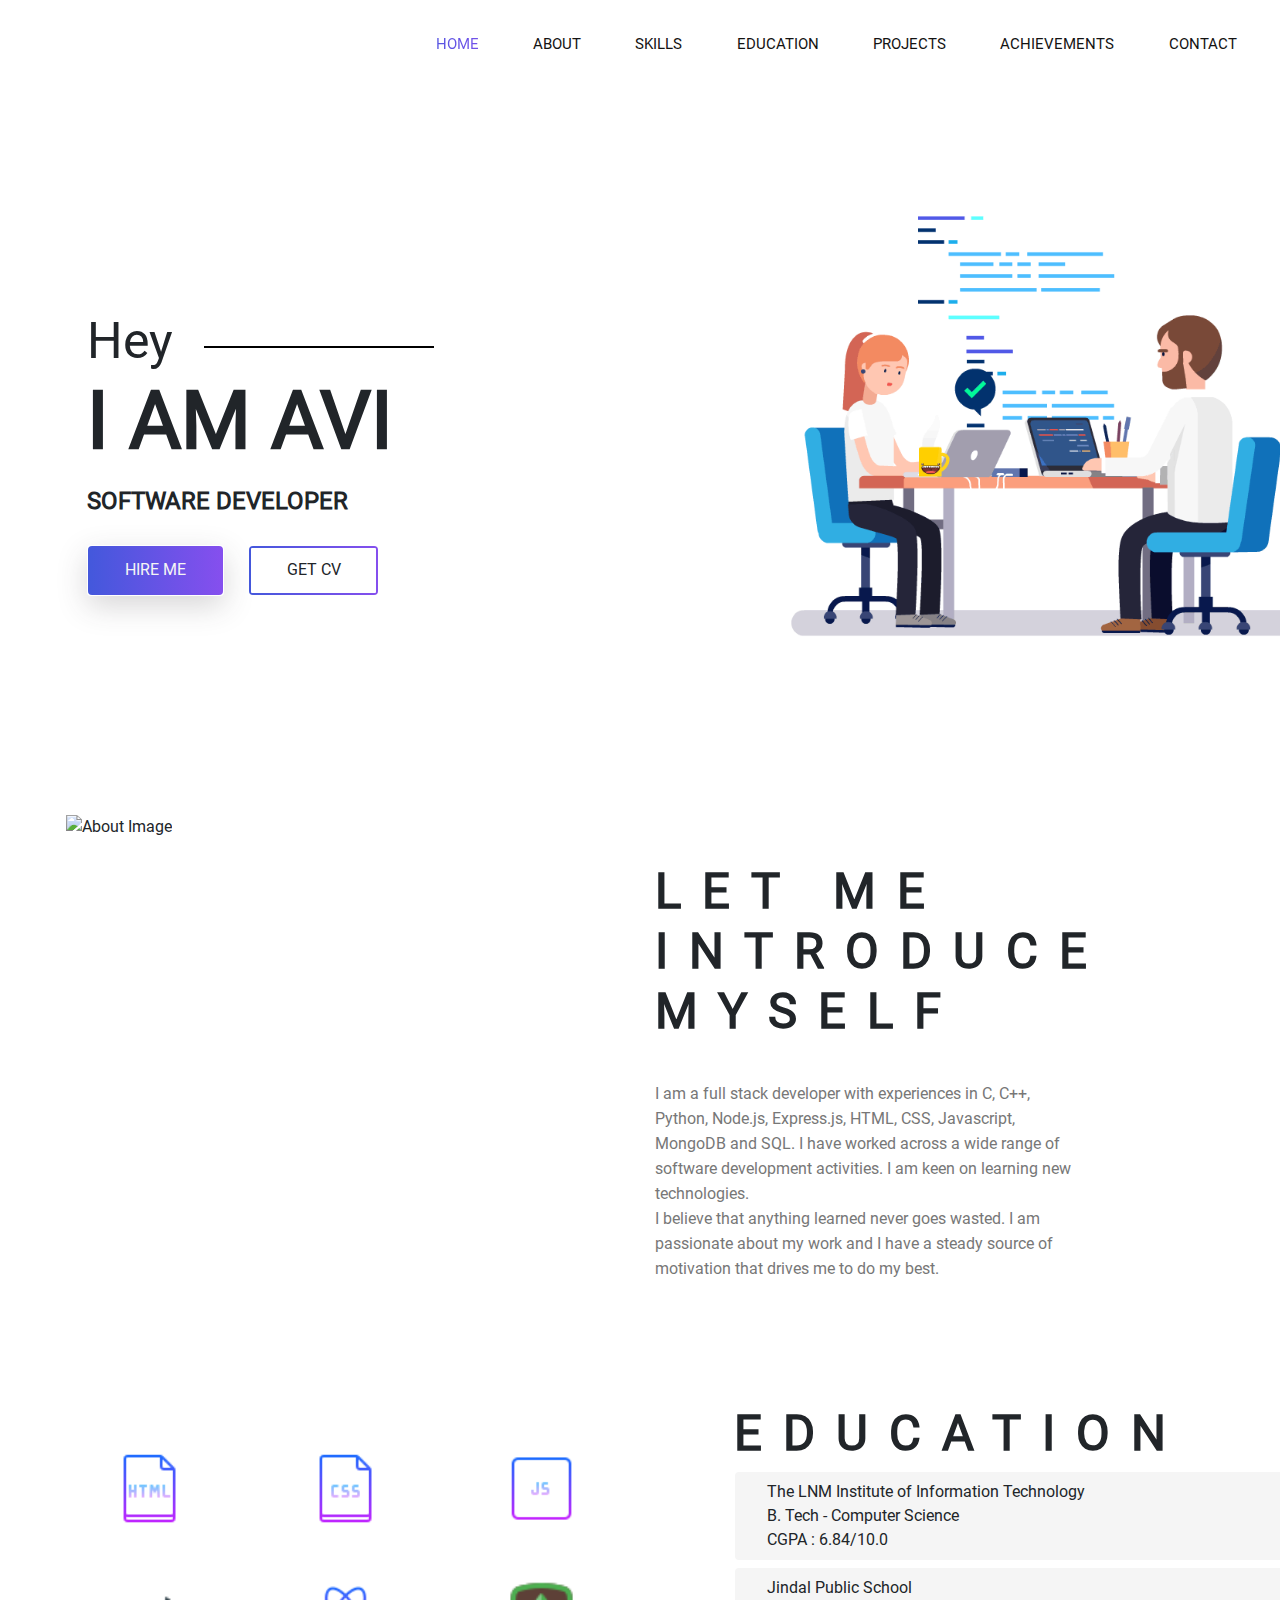
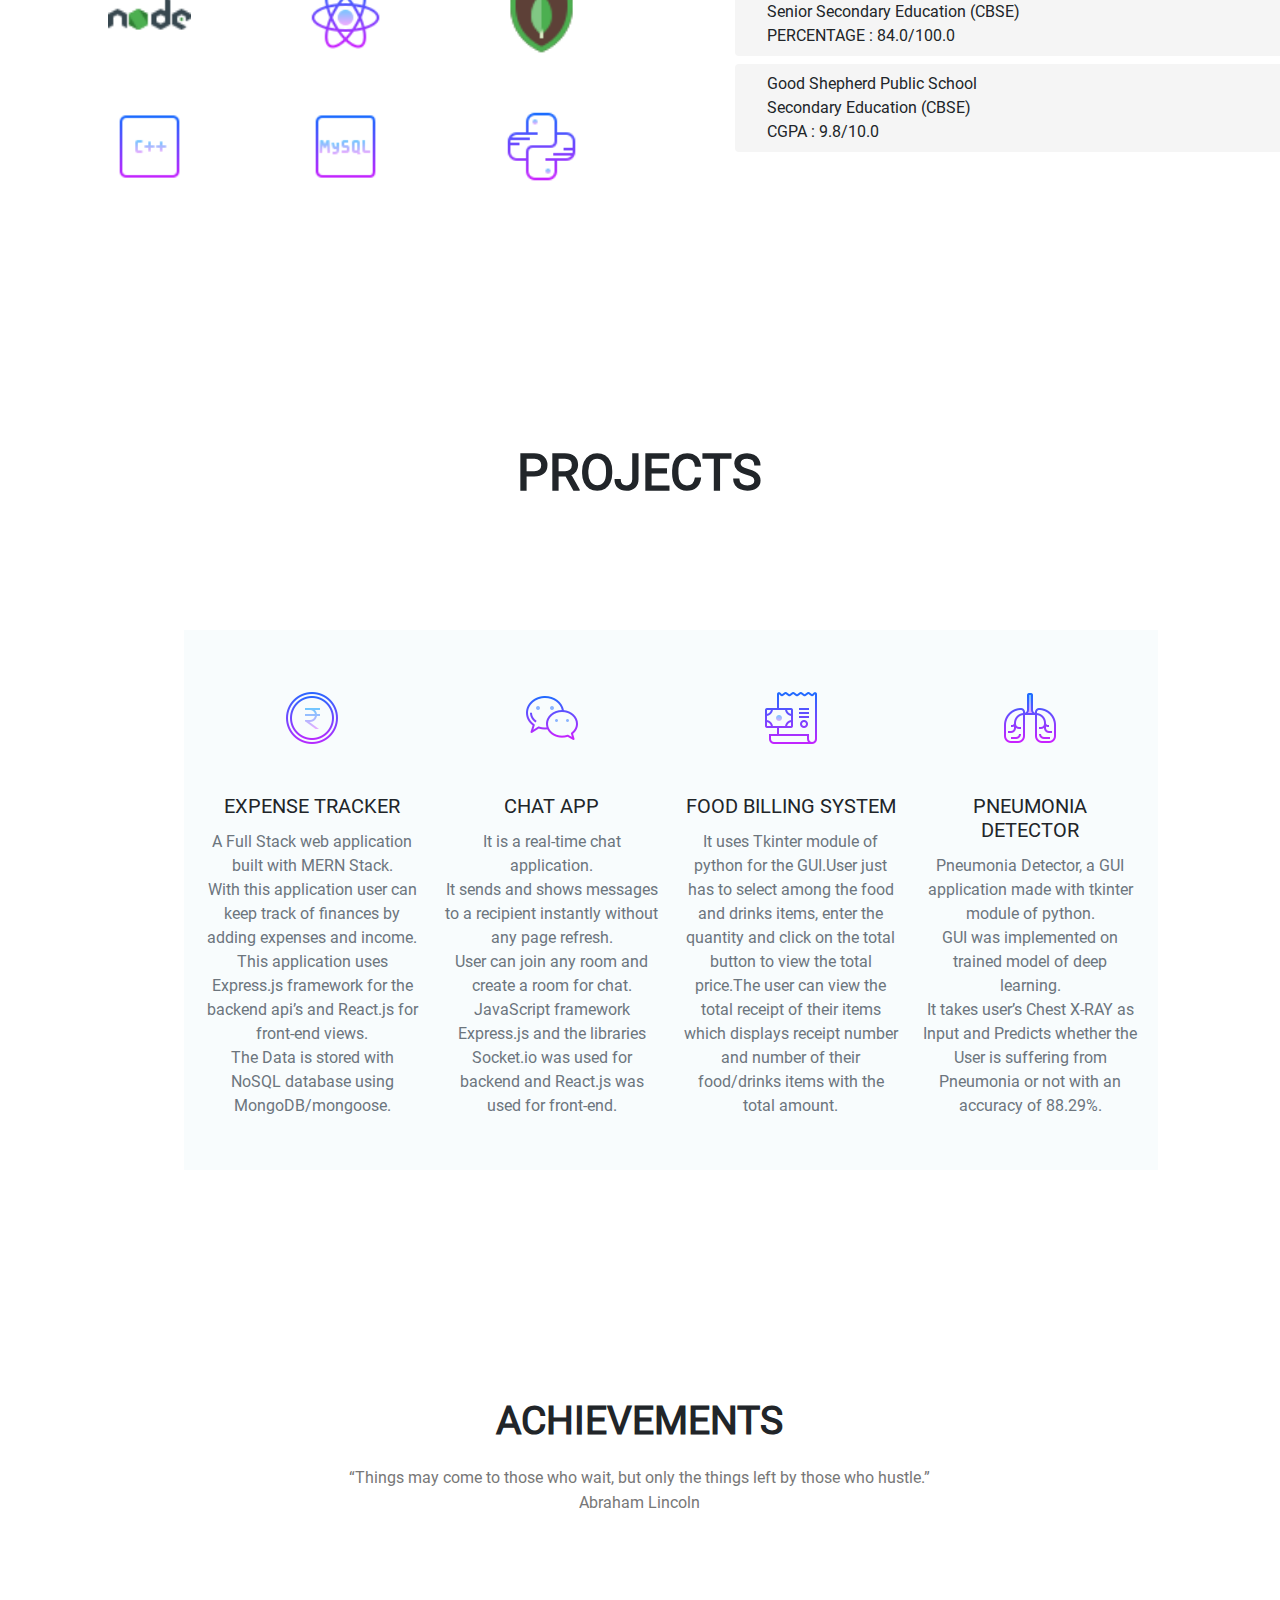
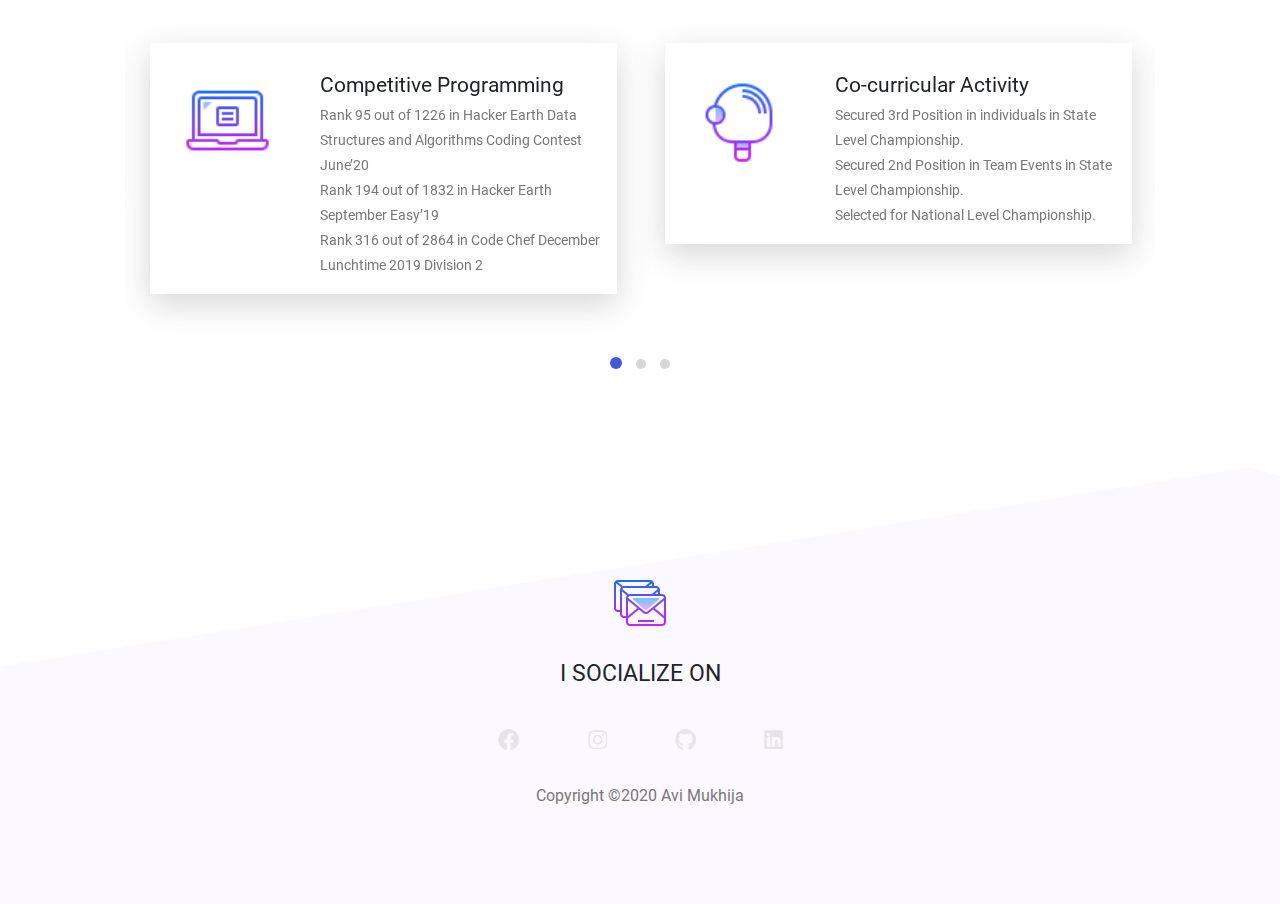
==== index.html @ 4a573e51 "first commit" ====
<!DOCTYPE html>
<html lang="en">
<head>
    <meta charset="UTF-8">
    <meta name="viewport" content="width=device-width, initial-scale=1.0">
    <title>Avi Mukhija</title>
    
    <!--BOOTSTRAP CSS FILE-->
    <link rel="stylesheet" href="./css/bootstrap.min.css">

    <!--FONT AWESOME ICONS-->
    <link rel="stylesheet" href="./css/all.min.css">

   <!--  Owl-carousel css file  -->
   <link rel="stylesheet" href="./vendor/owl-carousel/css/owl.carousel.min.css">
   <link rel="stylesheet" href="./vendor/owl-carousel/css/owl.theme.default.min.css">


   <!--  custom css file  -->
   <link rel="stylesheet" href="./css/style.css">

   <!--  Responsive css file  -->
   <link rel="stylesheet" href="./css/responsive.css">

</head>
<body>
    <!--===============================Start Header Area=====================-->

        <header class="header_area">
            <div class="main-menu">
                <nav class="navbar navbar-expand-lg navbar-light">
                    <a class="navbar-brand" href="#"></a>
                    <button class="navbar-toggler" type="button" data-toggle="collapse" data-target="#navbarNav" aria-controls="navbarNav" aria-expanded="false" aria-label="Toggle navigation">
                      <span class="navbar-toggler-icon"></span>
                    </button>
                    <div class="collapse navbar-collapse" id="navbarNav">
                    <div class="mr-auto"></div>
                      <ul class="navbar-nav">
                        <li class="nav-item active">
                          <a class="nav-link" href="#">Home <span class="sr-only">(current)</span></a>
                        </li>
                        <li class="nav-item">
                          <a class="nav-link" href="#id2">About</a>
                        </li>
                        <li class="nav-item">
                          <a class="nav-link" href="#id3">Skills</a>
                        </li>
                        <li class="nav-item">
                            <a class="nav-link" href="#id4">Education</a>
                        </li>
                        <li class="nav-item">
                            <a class="nav-link" href="#id5">Projects</a>
                        </li>
                        <li class="nav-item">
                            <a class="nav-link" href="#id6">Achievements</a>
                        </li>
                        <li class="nav-item">
                            <a class="nav-link" href="#id7">Contact</a>
                        </li>
                      </ul>
                    </div>
                  </nav>
            </div>
        </header>



    <!--===============================End Header Area=======================-->

    <!--===============================Start Main Area=======================-->
      <main class="site-main">

         <!--===============================Start Banner Area=======================-->
          <section class="site-banner" id="id1">
            <div class="container">
              <div class="row">
                <div class="col-lg-6 col-md-12 site-title">
                  <h3 class="title-text">Hey</h3>
                  <h1 class="title-text text-uppercase">I am Avi</h1>
                  <h4 class="title-text text-uppercase">Software Developer</h4>
                  <div class="site-buttons">
                    <div class="d-flex flex-row flex-wrap">
                      <button type="button" class="btn button primary-button mr-4 text-uppercase">Hire Me</button>
                     <a href="./Resume.pdf" target="_blank"><button type="button" class="btn button secondary-button text-uppercase">Get CV</button></a>         
                    </div>
                  </div>
                </div>
                <div class="col-lg-6 col-md-12 banner-image">
                  <img src="./img/banner/banner1.gif" alt="banner-img" class="img-fluid">
                </div>
              </div>
            </div>
          </section>
         <!--===============================End Banner Area=======================-->

          <!--===============================Start About Area=======================-->
          <section class="about-area" id="id2">
            <div class="container-fluid">
              <div class="row">
                <div class="col-lg-6 col-md-12">
                  <div class="about-image">
                    <img src="./img/web_developing.gif" alt="About Image" class="img-fluid">
                  </div>
                </div>
                <div class="col-lg-6 col-md-12 about-title pt-5">
                  <h2 class="text-uppercase">
                    <span>Let me</span>
                    <span>Introduce</span>
                    <span>myself</span>
                  </h2>
                  <div class="paragraph py-4 w-75">
                    <p class="para">
                      I am a full stack developer with experiences in C, C++, Python, Node.js, Express.js, HTML, CSS, Javascript, MongoDB and SQL. I have worked across a wide range of software development activities.
                      I am keen on learning new technologies. <br>
                      I believe that anything learned never goes wasted. I am passionate about my work and I have a steady source of motivation that drives me to do my best. 
                    </p>
                  </div>
                </div>
              </div>
            </div>
          </section>
          <!--===============================End About Area=======================-->

          <!--===============================Start Brand Area=======================-->

          <section class="brand-area" id="id3">
            <div class="container-fluid">
              <div class="row">
                <div class="col-xl-6 col-lg-12 col-md-12">
                  <div class=" first-row row">

                    <div class="col-lg-4 col-md-6 col-sm-6">
                      <div class="single-brand">
                        <img src="./img/brands/icons8-html-filetype-64.png" alt="Skill-1" >
                      </div>
                    </div>


                    <div class="col-lg-4 col-md-6 col-sm-6">
                      <div class="single-brand">
                        <img src="./img/brands/icons8-css-filetype-64.png" alt="Skill-2" >
                      </div>
                    </div>


                     <div class="col-lg-4 col-md-6 col-sm-6">
                      <div class="single-brand">
                        <img src="./img/brands/icons8-js-64.png" alt="Skill-3" >
                      </div>
                    </div>

                    <div class="col-lg-4 col-md-6 col-sm-6">
                      <div class="single-brand">
                        <img src="./img/brands/icons8-nodejs-48.png" alt="Skill-4" >
                      </div>
                    </div>

                    <div class="col-lg-4 col-md-6 col-sm-6">
                      <div class="single-brand">
                        <img src="./img/brands/icons8-react-native-64.png" alt="Skill-5" >
                      </div>
                    </div>


                    <div class="col-lg-4 col-md-6 col-sm-6">
                      <div class="single-brand">
                        <img src="./img/brands/icons8-mongodb-48.png" alt="Skill-6" >
                      </div>
                    </div>

                    <div class="col-lg-4 col-md-6 col-sm-6">
                      <div class="single-brand">
                        <img src="./img/brands/icons8-c-plus-plus-64.png" alt="Skill-7" >
                      </div>
                    </div>


                    <div class="col-lg-4 col-md-6 col-sm-6">
                      <div class="single-brand">
                        <img src="./img/brands/icons8-mysql-64.png" alt="Skill-8" >
                      </div>
                    </div>

                    <div class="col-lg-4 col-md-6 col-sm-6">
                      <div class="single-brand">
                        <img src="./img/brands/icons8-python-64.png" alt="Skill-9" >
                      </div>
                    </div>

                  </div>
                </div>

                <div class="col-xl-6 col-lg-12 col-md-12"  id="id4">
                  
                      <div class="col-lg-12 ">
                        <h2 class="text-uppercase education-title">Education</h2>
                      </div>

                      <div class="col-lg-12 education-text">
                        The LNM Institute of Information Technology <br>
                        B. Tech - Computer Science <br>
                        CGPA : 6.84/10.0
                      </div>

                      <div class="col-lg-12 education-text">
                        Jindal Public School <br>
                        Senior Secondary Education (CBSE)<br>
                        PERCENTAGE : 84.0/100.0
                      </div>

                      <div class="col-lg-12 education-text">
                        Good Shepherd Public School <br>
                        Secondary Education (CBSE) <br>
                        CGPA : 9.8/10.0
                      </div>

                  
                </div>
              </div>
            </div>
          </section>
          <!--===============================End Brand Area=========================-->
           <!--===============================Start Services Area=========================-->
           <section class="services-area" id="id5">
             <div class="container">
               <div class="row">
                 <div class="col-lg-12 text-center services-title">
                   <h1 class="text-uppercase title-text">Projects</h1>
                 </div>
               </div>
               <div class="container services-list">
                 <div class="row">
                   <div class="col-lg-3 col-md-6 col-sm-12">
                     <div class="services">
                       <div class="services-img text-center py-4">
                        <img src="./img//services/icons8-rupee-64.png" alt="Project-1" >
                       </div>
                       <div class="card-body text-center">
                         <h5 class="text-uppercase font-roboto card-title">Expense Tracker</h5>
                         <p class="card-text text-secondary">
                          A Full Stack web application built with MERN Stack.<br>With this application user can keep track of finances by adding expenses and income.<br>This application uses Express.js framework for the backend api’s and React.js for front-end views.<br>The Data is stored with NoSQL database using MongoDB/mongoose.
                         </p>
                       </div>
                     </div>
                   </div>

                   <div class="col-lg-3 col-md-6 col-sm-12">
                    <div class="services">
                      <div class="services-img text-center py-4">
                       <img src="./img//services/icons8-wechat-64.png" alt="Project-2" >
                      </div>
                      <div class="card-body text-center">
                        <h5 class="text-uppercase font-roboto card-title">Chat App</h5>
                        <p class="card-text text-secondary">
                          It is a real-time chat application.<br> It sends and shows messages to a recipient instantly without any page refresh.<br> User can join any room and create a room for chat.<br>JavaScript framework Express.js and the libraries Socket.io was used for backend and React.js was used for front-end.
                        </p>
                      </div>
                    </div>
                  </div>

                  <div class="col-lg-3 col-md-6 col-sm-12">
                    <div class="services">
                      <div class="services-img text-center py-4">
                       <img src="./img//services/icons8-bill-64.png" alt="Project-3" >
                      </div>
                      <div class="card-body text-center">
                        <h5 class="text-uppercase font-roboto card-title">Food Billing System</h5>
                        <p class="card-text text-secondary">
                          It uses Tkinter module of python for the GUI.User just has to select among the food and drinks items, enter the quantity and click on the total button to view the total price.The user can view the total receipt of their items which displays receipt number and number of their food/drinks items with the total amount.
                        </p>
                      </div>
                    </div>
                  </div>

                  <div class="col-lg-3 col-md-6 col-sm-12">
                    <div class="services">
                      <div class="services-img text-center py-4">
                       <img src="./img//services/icons8-lungs-64.png" alt="Project-4" >
                      </div>
                      <div class="card-body text-center">
                        <h5 class="text-uppercase font-roboto card-title">Pneumonia Detector</h5>
                        <p class="card-text text-secondary">
                          Pneumonia Detector, a GUI application made with tkinter module of python.<br>
                          GUI was implemented on trained model of deep learning.<br>
                          It takes user’s Chest X-RAY as Input and Predicts whether the User is suffering from Pneumonia or not with an accuracy of 88.29%.      
                        </p>
                      </div>
                    </div>
                  </div>


                 </div>
               </div>
             </div>
           </section>
          <!--===============================End Services Area=========================-->

          <!--===============================Start About me Area=========================-->
          <section class="about-area" id="id6">
            <div class="container text-center">
              <div class="row">
                 <div class="col-12">
                   <div class="about-title">
                     <h1 class="text-uppercase title-h1">Achievements</h1>
                     <p class="para">
                       “Things may come to those who wait, but only the things left by those who hustle.” <br>Abraham Lincoln
                     </p>
                   </div>
                 </div>
              </div>
            </div>
            <div class="container carousel py-lg-5">
             <div class="owl-carousel owl-theme">
               <div class="client row">
                 <div class="col-lg-4 col-md-12 client-img">
                   <img src="./img/testimonials/icons8-laptop-64.png" alt="Achievements-1" class="img-fluid">
                 </div>
                 <div class="col-lg-8 col-md-12 about-client">
                   <h4 class="text-upper">Competitive Programming</h4>
                   <p class="para">
                     Rank 95 out of 1226 in Hacker Earth Data Structures and Algorithms Coding Contest June’20 <br>
                     Rank 194 out of 1832 in Hacker Earth September Easy’19 <br>
                     Rank 316 out of 2864 in Code Chef December Lunchtime 2019 Division 2 <br>
                     
                   </p>
                 </div>
               </div>
          
               <div class="client row">
                 <div class="col-lg-4 col-md-12 client-img">
                   <img src="./img/testimonials/icons8-ping-pong-64.png" alt="Achievements-5" class="img-fluid">
                 </div>
                 <div class="col-lg-8 col-md-12 about-client">
                   <h4 class="text-upper">Co-curricular Activity</h4>
                   <p class="para">
                     Secured 3rd Position in individuals in State Level Championship.<br>
                     Secured 2nd Position in Team Events in State Level Championship.<br>
                     Selected for National Level Championship.
                   </p>
                 </div>
               </div>
          
               <div class="client row">
                 <div class="col-lg-4 col-md-12 client-img">
                   <img src="./img/testimonials/icons8-medal-64.png" alt="Achievements-2" class="img-fluid">
                 </div>
                 <div class="col-lg-8 col-md-12 about-client">
                   <h4 class="text-upper">Scholarship</h4>
                   <p class="para">
                    Won a scholarship of worth Rs. 20,000 for securing rank 14,777 in JEE ADVANCE EXAMINATION.
                   </p>
                 </div>
               </div>
          
          
          
               <div class="client row">
                 <div class="col-lg-4 col-md-12 client-img">
                   <img src="./img/testimonials/icons8-parliament-64.png" alt="Achievements-3" class="img-fluid">
                 </div>
                 <div class="col-lg-8 col-md-12 about-client">
                   <h4 class="text-upper">Co-curricular Activity</h4>
                   <p class="para">
                     Worked as Senator in Presidential Council of LNMIIT.
                   </p>
                 </div>
               </div>
          
          
               <div class="client row">
                 <div class="col-lg-4 col-md-12 client-img">
                   <img src="./img/testimonials/icons8-exercise-64.png" alt="Achievements-4" class="img-fluid">
                 </div>
                 <div class="col-lg-8 col-md-12 about-client">
                   <h4 class="text-upper">Scholarship</h4>
                   <p class="para">
                     Worked as Coordinator of Table Tennis Team in LNMIIT.
                   </p>
                 </div>
               </div>
          
             </div>
            </div>
          </section>
          <!--===============================End About me Area=========================-->

      </main>
    <!--===============================End Main Area=========================-->

    <footer class="footer-area" id="id7">
      <div class="container">
          <div class="">
              <div class="site-logo text-center py-4">
                  <a href="#"><img src="./img/icons8-group-message-64.png" alt="logo"></a>
              </div>
              <div class="social text-center">
                  <h5 class="text-uppercase">I Socialize on </h5>
                  <a href="#"><i class="fab fa-facebook"></i></a>
                  <a href="#"><i class="fab fa-instagram"></i></a>
                  <a href="https://github.com/avi0725"  target="_blank"><i class="fab fa-github"></i></a>
                  <a href="https://www.linkedin.com/in/avimukhija/"  target="_blank"><i class="fab fa-linkedin"></i></a>
              </div>
              <div class="copyrights text-center">
                  <p class="para">
                      Copyright ©2020 Avi Mukhija
                  </p>
              </div>
          </div>
      </div>
  </footer>


    <!--JQUERY JS FILE-->
    <script src="./js/jquery.3.5.1.js"></script>
     <!--BOOTSTRAP JS FILE-->
    <script src="./js/bootstrap.min.js"></script>
    <!--OWL CAROUSEL JS FILE-->
    <script src="./vendor/owl-carousel/js/owl.carousel.min.js"></script>
    <!--CUSTOM JS FILE-->
    <script src="./js/main.js"></script>
</body>
</html>
---- css/style.css ----
/* import fonts from fonts.css file */ 
@import url(./fonts.css);

@import url(./partials/variables.css);

@import url(./partials/global.css);


/*Start Navigation*/
.header_area .main-menu .navbar .navbar-brand{
    padding: 0 2rem 0 5rem;
}

.header_area .main-menu .navbar {
    padding: 1rem 20rem;
}

.header_area .main-menu .nav-item .nav-link{
    font: normal 500 15px/2px var(--roboto);
    text-transform: uppercase;
    padding: 1.7rem;
    color:var(--title-color);
}
.header_area .main-menu .navbar-nav .active a{
    background: var(--gradient-color);
    -webkit-background-clip: text;
    -webkit-text-fill-color: transparent;
    background-clip: text;
}

.header_area .main-menu .navbar-nav a:hover{
    background: var(--gradient-color);
    -webkit-background-clip: text;
    -webkit-text-fill-color: transparent;
    background-clip: text;
}

/*End Navigation*/ 

/*Start Banner Area*/
.site-main .site-banner {
    
    width:90rem;
    background-position: left top;
}
.site-main .site-banner .site-title h3{
    padding-top: 35% ;
    font-weight: 500;
}
.site-main .site-banner .site-title h3::after{
    content: "";
    height:2px;
    width: 18vw;
    background: black;
    display: inline-block;
    margin-left: 5%;
    transform: translateY(-10px);


}
.site-main .site-banner .site-title h1{
    font-size: 5rem;
}
.site-main .site-banner .site-title h4{
    font-size: 1.5rem;
}
.site-main .site-banner .banner-image >img{
    padding:7rem 0;
    width:90rem;
}

/*End Banner Area*/


/*Start About Area*/

.site-main .about-area{
    padding: 8rem 5rem;
}

.site-main .about-area .about-title h2 > span{
    display: block;
    font: normal bold 49px/ 60px var(--roboto);
    letter-spacing: 21px;
}

.site-main .about-area .about-title .paragraph > p{
    padding: .4rem 0;
}

/* End About Area */ 


/* Start Brand Area */ 

.site-main .brand-area{
    padding: 1rem 20rem;
    margin-bottom: 4rem;
}

.site-main .brand-area .first-row .col-lg-4{
    display: flex;
    justify-content: center;
}

.site-main .brand-area .first-row .col-lg-4 > .single-brand{
    
    text-align: center;
    padding: 1.8rem 0rem;
    margin: .9rem 0;
    width: 180px;
    height: 100px;
    cursor: pointer;
    transition: transform .4s ease;
}

.site-main .brand-area .first-row .col-lg-4 > .single-brand > img{
    width: 50%;
}

.site-main .brand-area .first-row .col-lg-4 > .single-brand:hover{
    
    transform: scale(1.1);
}

.site-main .brand-area .first-row .col-lg-4 > .single-brand:hover > img{
    filter: contrast(1.5);
}

.education-title{
    display: block;
    font: normal bold 49px/ 60px var(--roboto);
    letter-spacing: 21px;
    margin: 0 4rem;
}
.education-text{
    background-color: whitesmoke;
    padding: 0.5rem 2rem;
    margin:  0.5rem 5rem;
    border-radius: 4px;
}
/* End Brand Area */ 

/* Start Services Area */


.site-main .services-area{
    padding: 7rem 2rem;
}

.site-main .services-area .services-title{
    padding: 0 14rem;
}

.site-main .services-area .services-title h1{
    font-size: 50px;
}

.site-main > .services-area .services{
    background: rgba(248, 252, 253, 0.973);
    padding: 2rem 0;
    width: 16rem;
    margin: 5rem .5rem;
    transition: box-shadow .7s ease;
}

.site-main > .services-area .services:hover{
    box-shadow: var(--box-shadow);
    transform: scale(1.1);
}

/*End Services Area*/

/* Project Area */ 

.site-main .project-area{
    padding: 4rem 0;
}

.site-main .project-area .button-group button{
    background: transparent;
    border: none;
    font: normal 500 16px/130px var(--roboto);
    text-transform: uppercase;
}

.site-main .project-area .button-group button + button{
    padding-left: 3rem;
}

.site-main .project-area .grid .our-project > .title h4{
    font: normal 700 25px/12px var(--roboto);
}

.site-main .project-area .grid .our-project .img a:hover img{
    filter: brightness(1.1) drop-shadow(1px 8px 30px #b1afaf);
}


/* End Project Area */ 


/* About Me */ 

.site-main .about-area .about-title p{
    padding: 1rem 7rem;
}

.site-main .about-area .client{
    background: #ffffff10;
    box-shadow: var(--box-shadow);
    margin: 3rem 0rem;
}

.site-main .about-area .client .client-img{
    padding: 2rem;
}

.site-main .about-area .client .about-client{
    padding-top: 2rem;
}

.site-main .about-area .client .about-client h4{
    font: normal 500 21px/ 20px var(--roboto);
}

.site-main .about-area .client .about-client p{
    font-size: 14px;
}

.site-main .about-area .owl-carousel .owl-item{
    display: flex;
    justify-content: center;
    padding: 0 1.5rem;
}

.site-main .about-area .owl-carousel .owl-dots .owl-dot.active span{
    background: var(--primary-color);
    width: 12px;
    height: 12px;
}



/* End About Me */ 


/* Footer Area */ 

footer.footer-area{
    padding: 5rem 0;
    background: url(../img/footer-bg.png) no-repeat;
}

footer.footer-area .social h5{
    font: normal 500 23px/ 30px var(--roboto);
}

footer.footer-area .social a > i{
    font-size:22px;
    padding: 2rem;
    color: var(--border-color);
}

footer.footer-area .social a:hover > i{
    color: var(--primary-color);
    transform: scale(1.5);
    filter: contrast(1.5);
}



/* End Footer */
---- css/responsive.css ----
/* if the viewport is equal to 340px or less than that */ 
@media only screen and (max-width: 340px){
    .header_area .main-menu .navbar,
    .header_area .main-menu .navbar .navbar-brand,
    .site-main .services-area
    {
        padding: 2%;
        margin: 0%;
    }

    .site-main .site-banner .site-title h1{
        font-size: 41px;
    }
    .site-main .site-banner .site-title {
        padding: 0px;
        margin: 0px;
    }
    .site-main > .services-area .services{
        width: 13rem;
    }
    .education-title{
        margin-left: 0;
        letter-spacing: 5px;
        font-size: 31px;
    }
    .edication-text{
        margin-left: 0;
    }
    .site-main .site-banner .banner-image >img{
        margin-left: 0px;
        width: 10%;
    }
}


/* if the viewport is equal to 340px or less than that */ 
@media only screen and (max-width: 792px){
    .site-main .about-area .about-title h2 > span{
        font-size: 31px;
        letter-spacing: 10px;
    }

    .education-title{
        font-size: 31px;
        margin-left: 0;
        letter-spacing: 5px;
    }

    .site-main .site-banner .banner-image >img{
        width: 20%;
        margin-left: 0px;
    }
    .edication-text{
        margin-left: 0;
        padding: 0;
    }
    .site-main .about-area .about-title p{
        padding: 5%;
    }

 
}



/* if the viewport is equal to 1910px or less than that */ 
@media only screen and (max-width: 1910px){
    .header_area .main-menu .navbar{
        padding: 1rem;
    }

    .container{
        max-width: 90%;
    }

    .site-main .brand-area,
    .site-main .services-area .services-title,
    .site-main .about-area{
        padding: 3% 4%;
    }


}
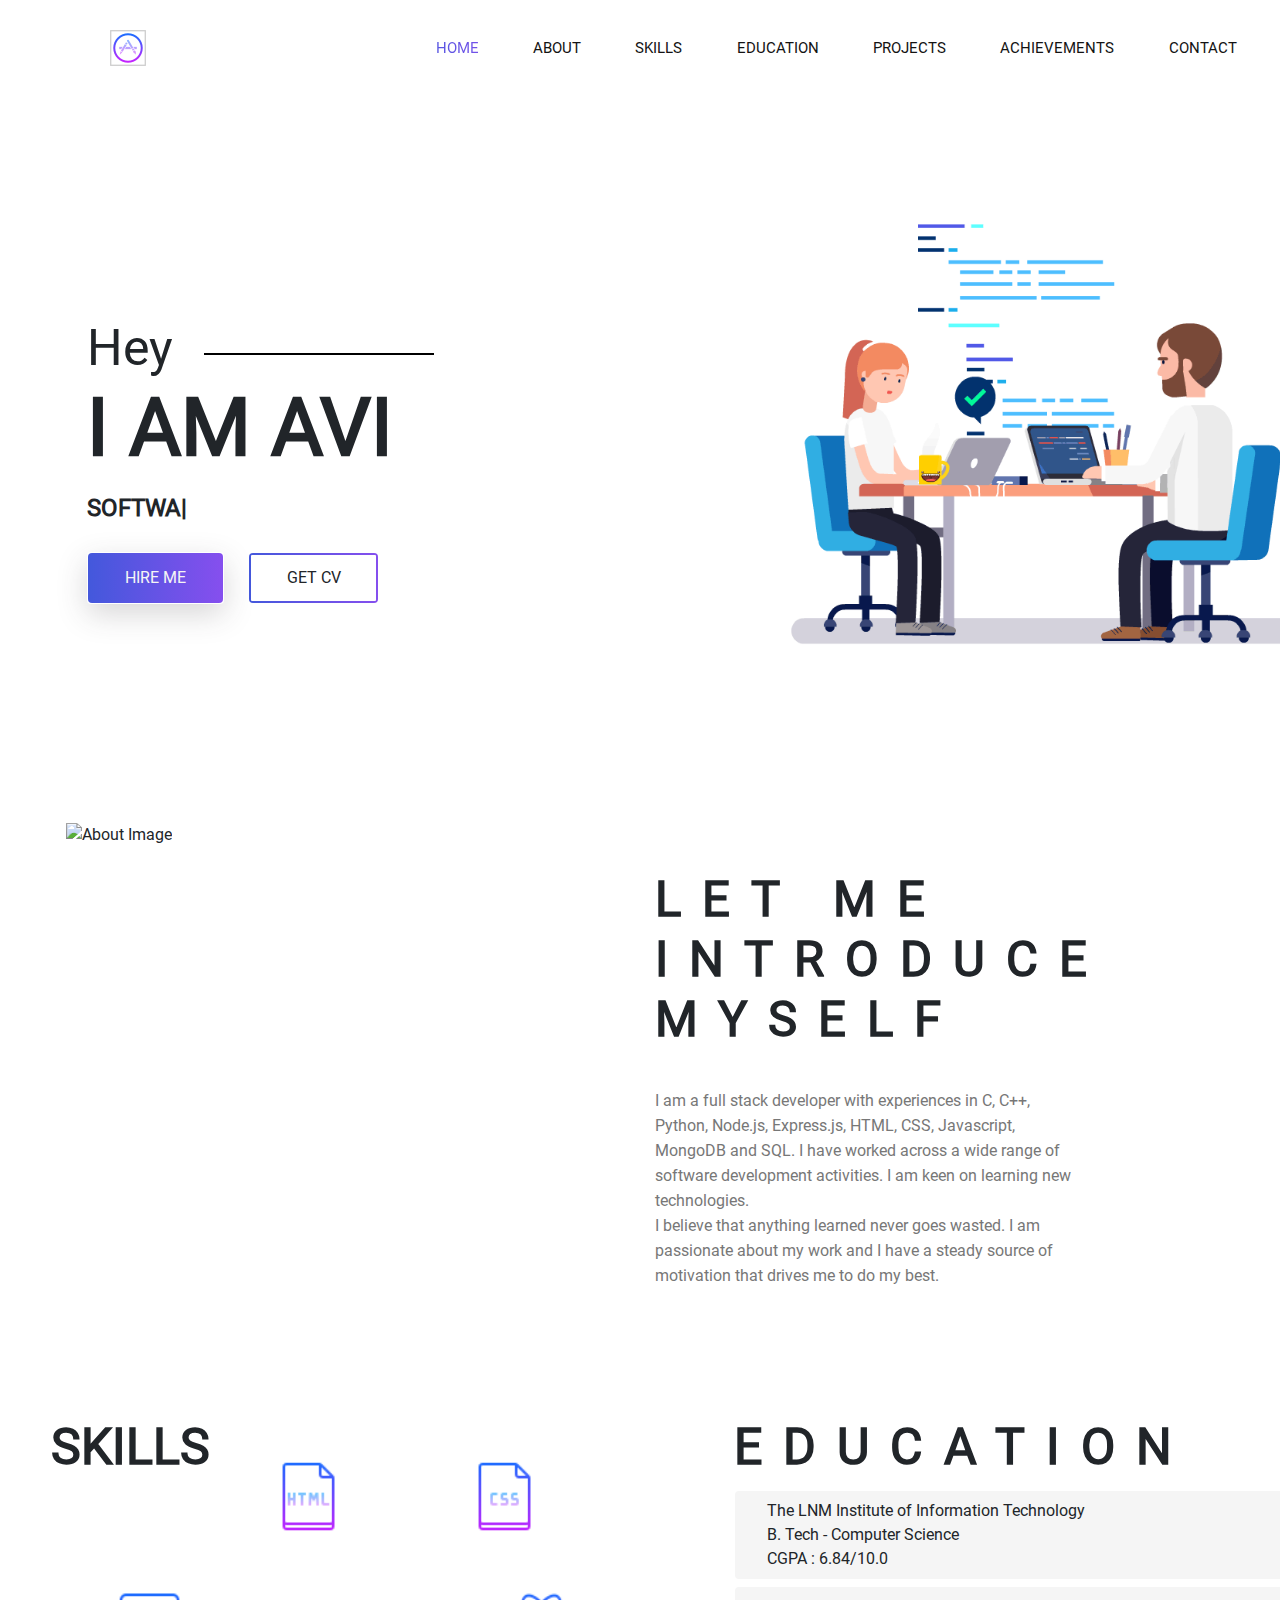
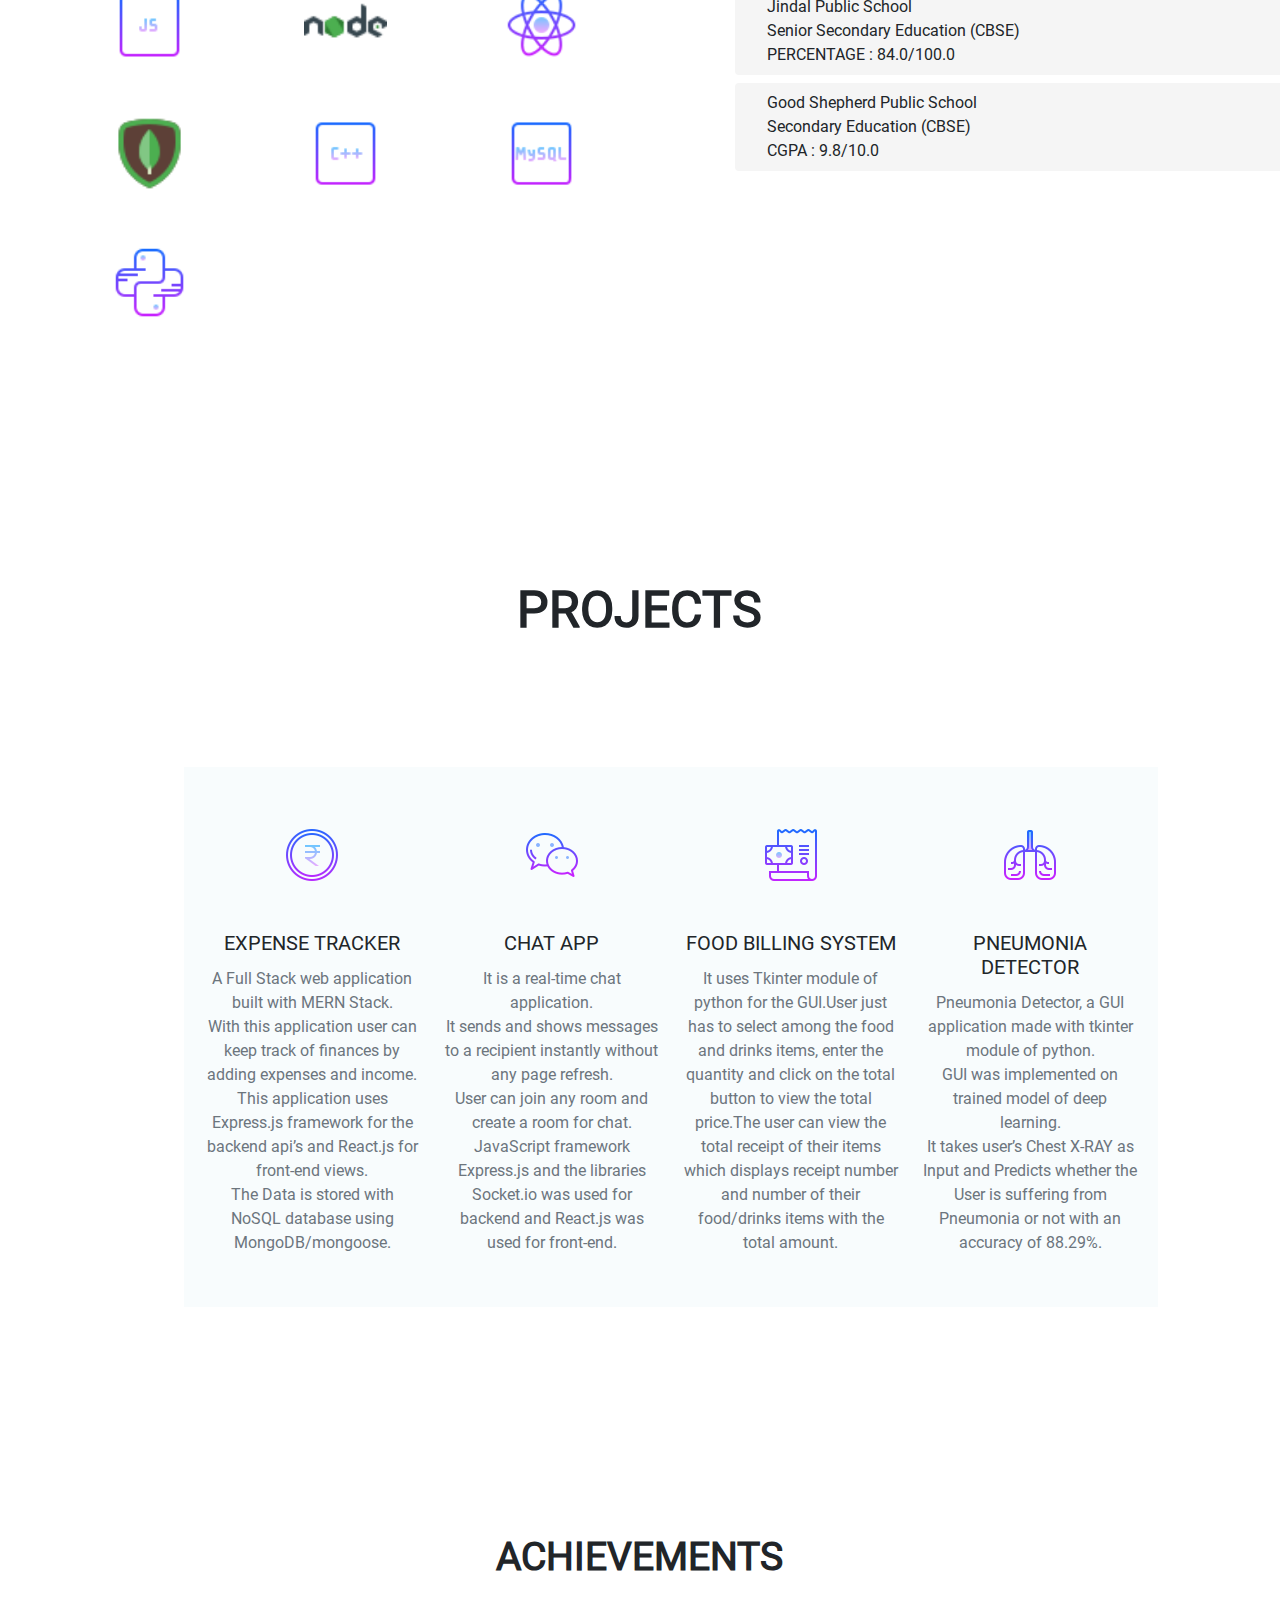
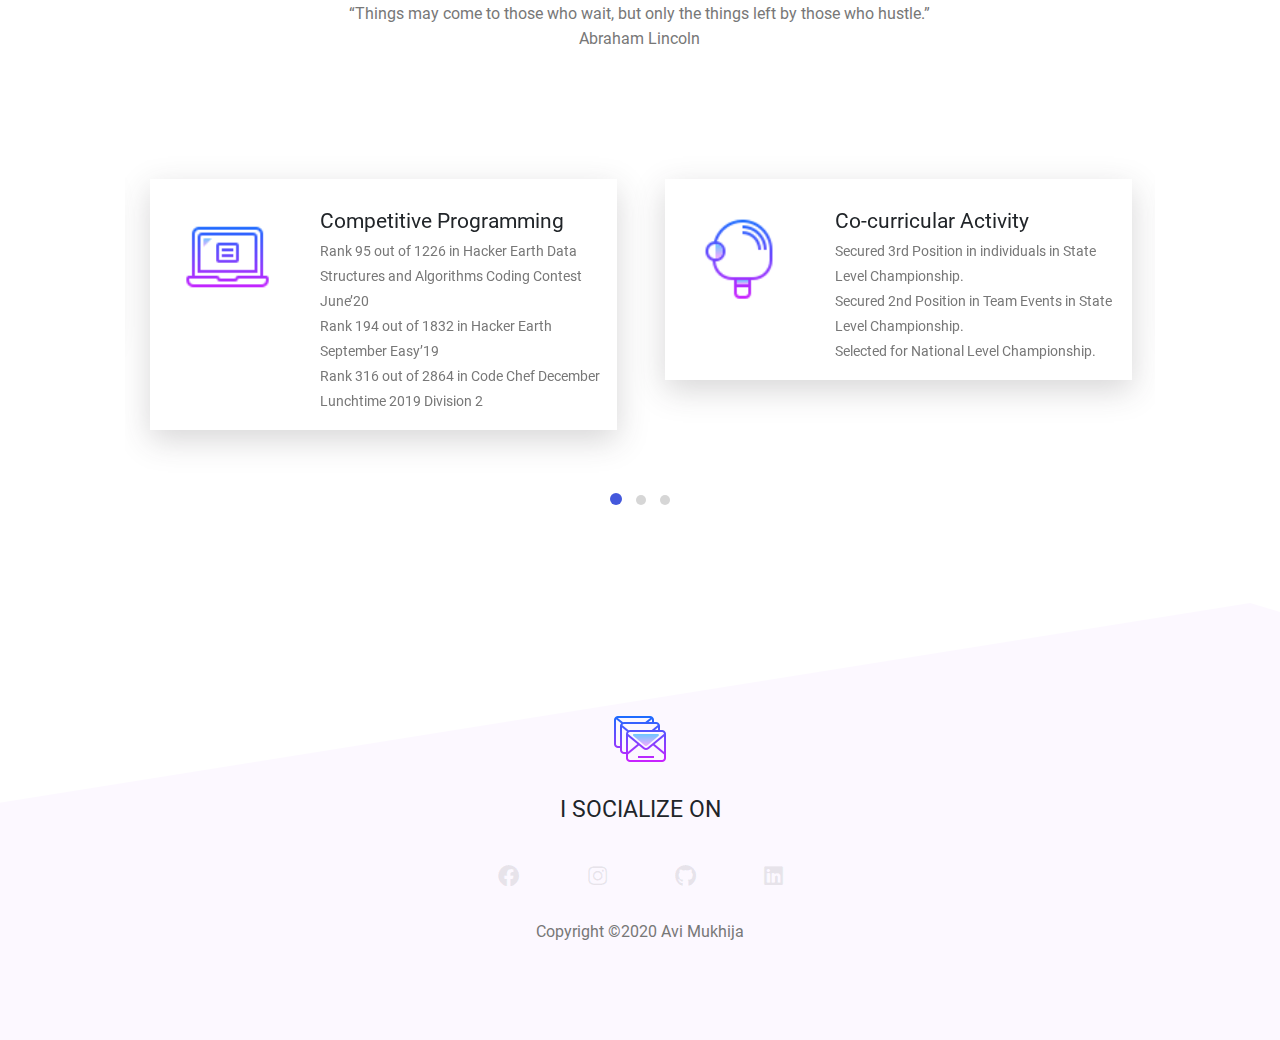
==== commit 1caa704d: "second commit" ====
--- a/index.html
+++ b/index.html
@@ -29,7 +29,7 @@
         <header class="header_area">
             <div class="main-menu">
                 <nav class="navbar navbar-expand-lg navbar-light">
-                    <a class="navbar-brand" href="#"></a>
+                    <a class="navbar-brand" href="#"><img src="./img/icons8-apple-app-store-64 (1).png" alt="logo"></a>
                     <button class="navbar-toggler" type="button" data-toggle="collapse" data-target="#navbarNav" aria-controls="navbarNav" aria-expanded="false" aria-label="Toggle navigation">
                       <span class="navbar-toggler-icon"></span>
                     </button>
@@ -77,7 +77,7 @@
                 <div class="col-lg-6 col-md-12 site-title">
                   <h3 class="title-text">Hey</h3>
                   <h1 class="title-text text-uppercase">I am Avi</h1>
-                  <h4 class="title-text text-uppercase">Software Developer</h4>
+                  <h4 class="title-text text-uppercase"> <span class="type"> Software Developer </span></h4>
                   <div class="site-buttons">
                     <div class="d-flex flex-row flex-wrap">
                       <button type="button" class="btn button primary-button mr-4 text-uppercase">Hire Me</button>
@@ -128,7 +128,7 @@
               <div class="row">
                 <div class="col-xl-6 col-lg-12 col-md-12">
                   <div class=" first-row row">
-
+                    <h1 class="text-uppercase title-text">SKILLS</h1>
                     <div class="col-lg-4 col-md-6 col-sm-6">
                       <div class="single-brand">
                         <img src="./img/brands/icons8-html-filetype-64.png" alt="Skill-1" >
@@ -190,10 +190,11 @@
                   </div>
                 </div>
 
-                <div class="col-xl-6 col-lg-12 col-md-12"  id="id4">
+                <div class="col-xl-6 col-lg-12 col-md-12 education "  id="id4" >
                   
                       <div class="col-lg-12 ">
-                        <h2 class="text-uppercase education-title">Education</h2>
+                        
+                        <h2 class="text-uppercase education-title title-text">Education</h2>
                       </div>
 
                       <div class="col-lg-12 education-text">
@@ -416,6 +417,8 @@
     <script src="./js/bootstrap.min.js"></script>
     <!--OWL CAROUSEL JS FILE-->
     <script src="./vendor/owl-carousel/js/owl.carousel.min.js"></script>
+    <!--TYPED JS FILE-->
+    <script src="./js/typed.js"></script>
     <!--CUSTOM JS FILE-->
     <script src="./js/main.js"></script>
 </body>
--- a/css/style.css
+++ b/css/style.css
@@ -129,7 +129,7 @@
 
 .education-title{
     display: block;
-    font: normal bold 49px/ 60px var(--roboto);
+    font:normal bold 50px/72px var(--roboto);
     letter-spacing: 21px;
     margin: 0 4rem;
 }
--- a/css/responsive.css
+++ b/css/responsive.css
@@ -23,8 +23,9 @@
         letter-spacing: 5px;
         font-size: 31px;
     }
-    .edication-text{
-        margin-left: 0;
+    .education-text{
+        margin-left: 0px;
+        padding-left: 0px;
     }
     .site-main .site-banner .banner-image >img{
         margin-left: 0px;
@@ -36,29 +37,42 @@
 /* if the viewport is equal to 340px or less than that */ 
 @media only screen and (max-width: 792px){
     .site-main .about-area .about-title h2 > span{
-        font-size: 31px;
+        font-size: 41px;
         letter-spacing: 10px;
     }
-
+    .education{
+        margin-left: 0;
+    }
     .education-title{
-        font-size: 31px;
+        font:normal bold 50px/72px var(--roboto);
         margin-left: 0;
-        letter-spacing: 5px;
+        letter-spacing: 4px;
+        padding-left: 0px;
     }
-
+    .education-text{
+        margin-left: 0px;
+        
+    }
     .site-main .site-banner .banner-image >img{
         width: 20%;
         margin-left: 0px;
     }
-    .edication-text{
-        margin-left: 0;
-        padding: 0;
-    }
+
     .site-main .about-area .about-title p{
         padding: 5%;
     }
-
- 
+    .site-main .container{
+        padding: 0px;
+        margin: 0px;
+    }
+    .brand-area{
+        margin-left: 0px;
+        padding-left: 0px;
+    }
+    .brand-area .container-fuild{
+        margin-left: 0px;
+        padding-left: 0px;
+    }
 }
 
 
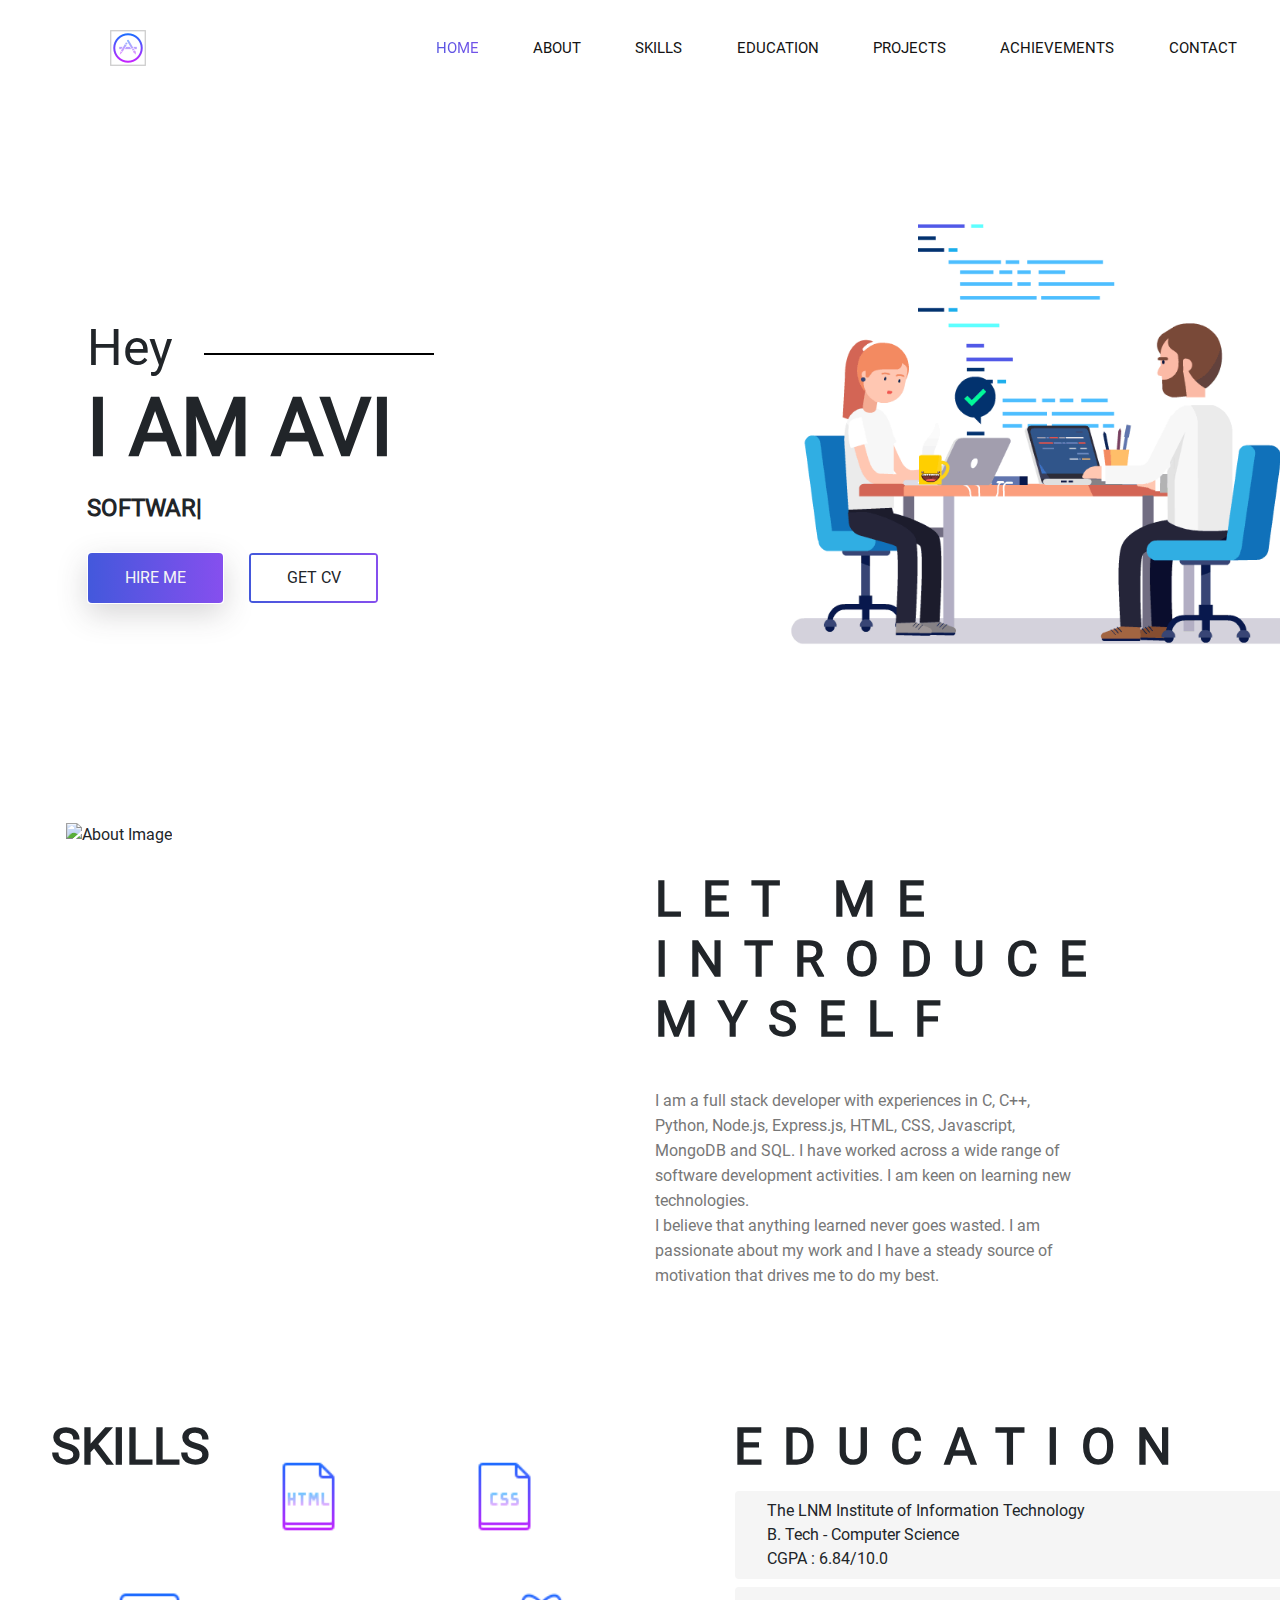
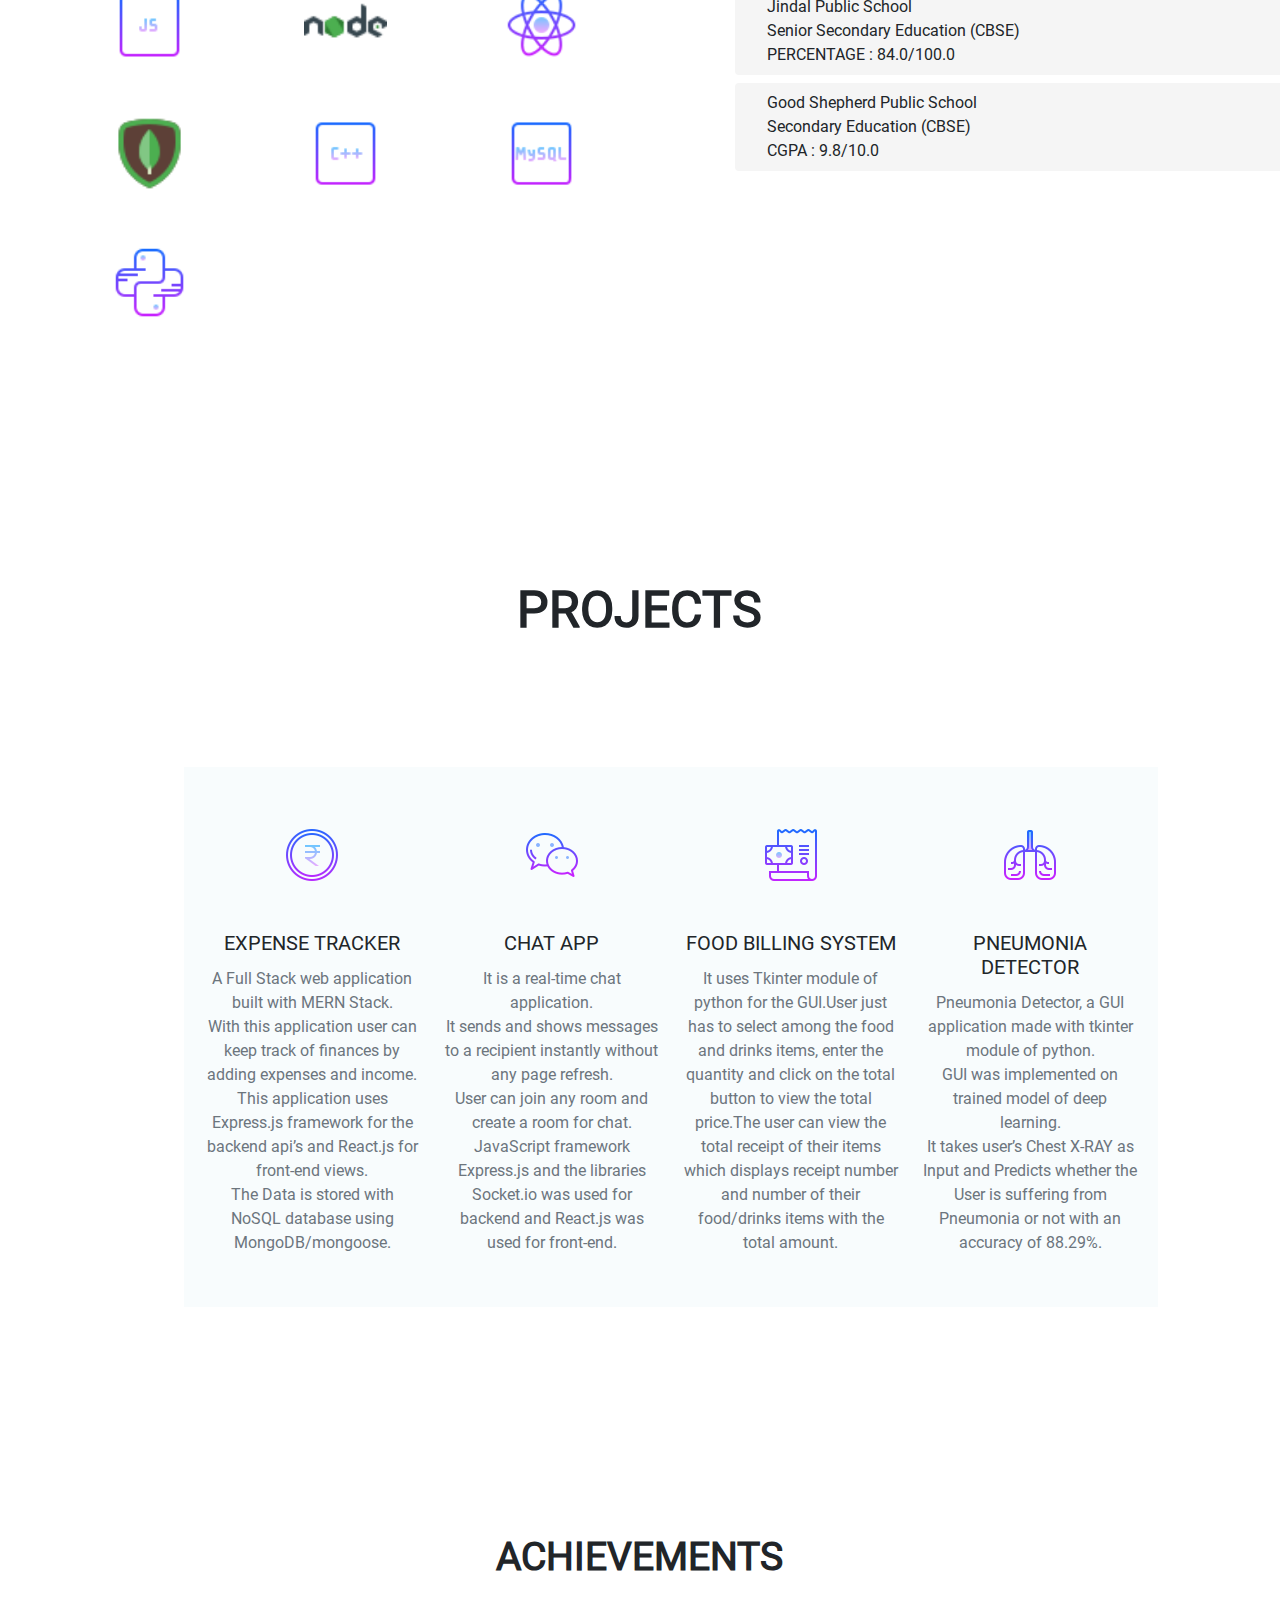
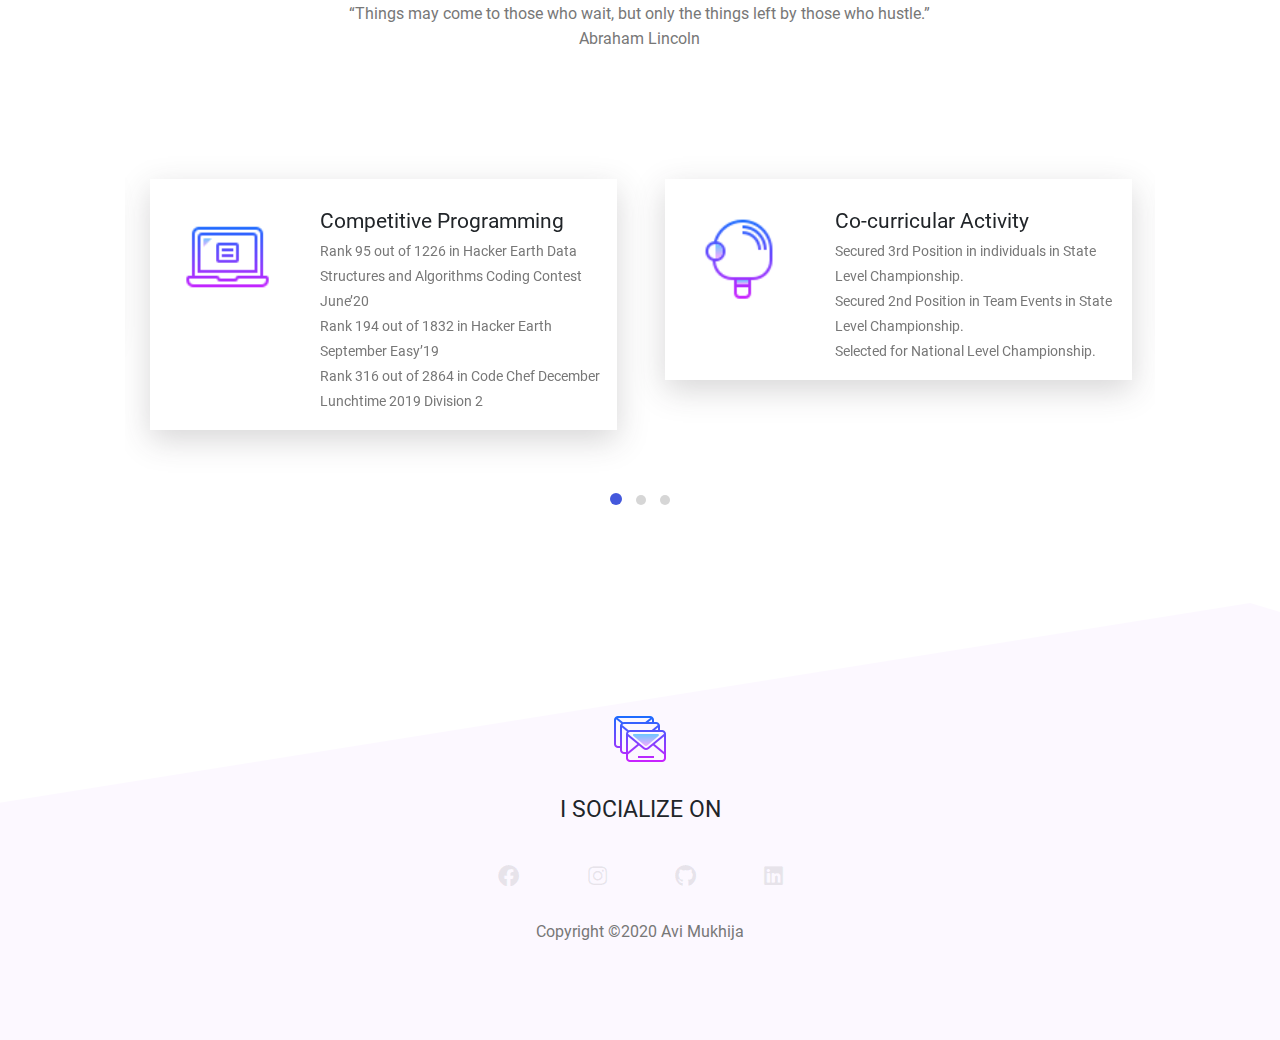
==== commit ea52fa8a: "second commit" ====
--- a/index.html
+++ b/index.html
@@ -396,8 +396,8 @@
               </div>
               <div class="social text-center">
                   <h5 class="text-uppercase">I Socialize on </h5>
-                  <a href="#"><i class="fab fa-facebook"></i></a>
-                  <a href="#"><i class="fab fa-instagram"></i></a>
+                  <a href="https://www.facebook.com/avi.mukhija.5" target="_blank"><i class="fab fa-facebook"></i></a>
+                  <a href="https://www.instagram.com/avi_mukhija/" target="_blank"><i class="fab fa-instagram"></i></a>
                   <a href="https://github.com/avi0725"  target="_blank"><i class="fab fa-github"></i></a>
                   <a href="https://www.linkedin.com/in/avimukhija/"  target="_blank"><i class="fab fa-linkedin"></i></a>
               </div>
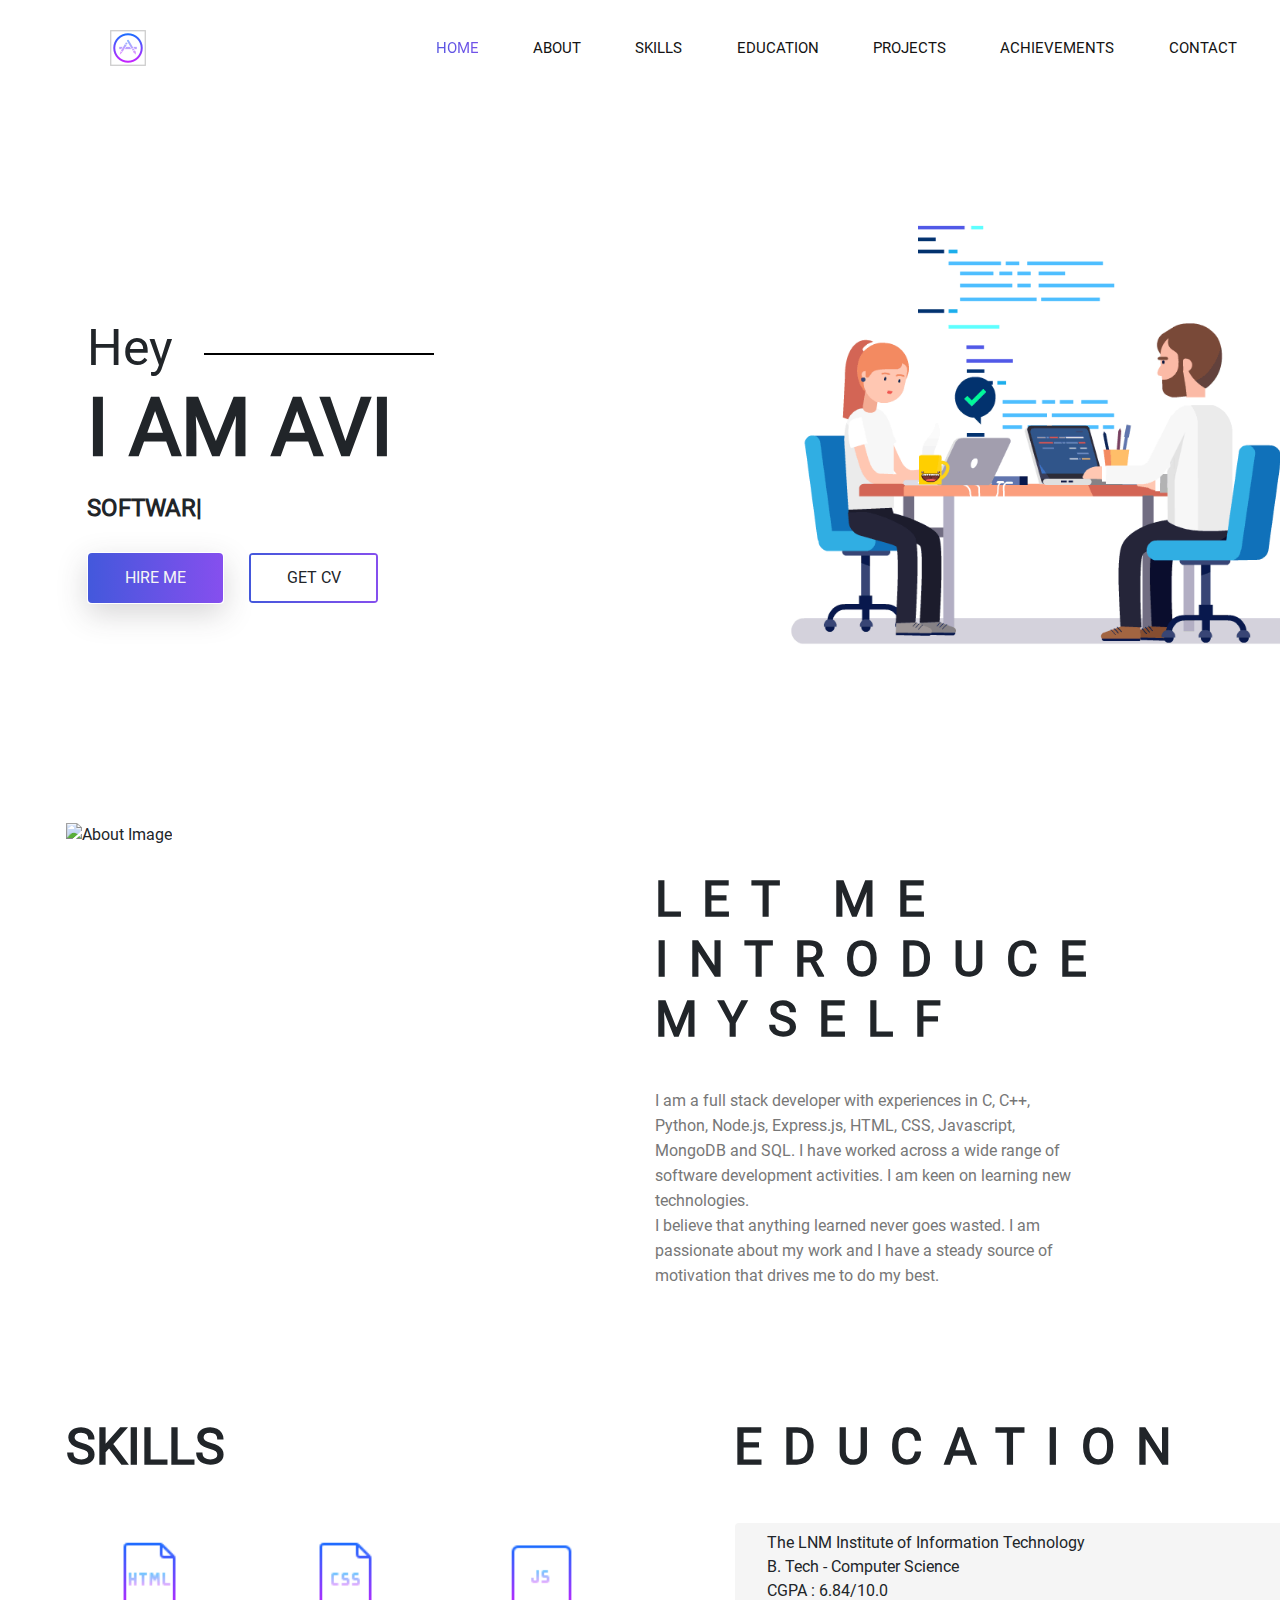
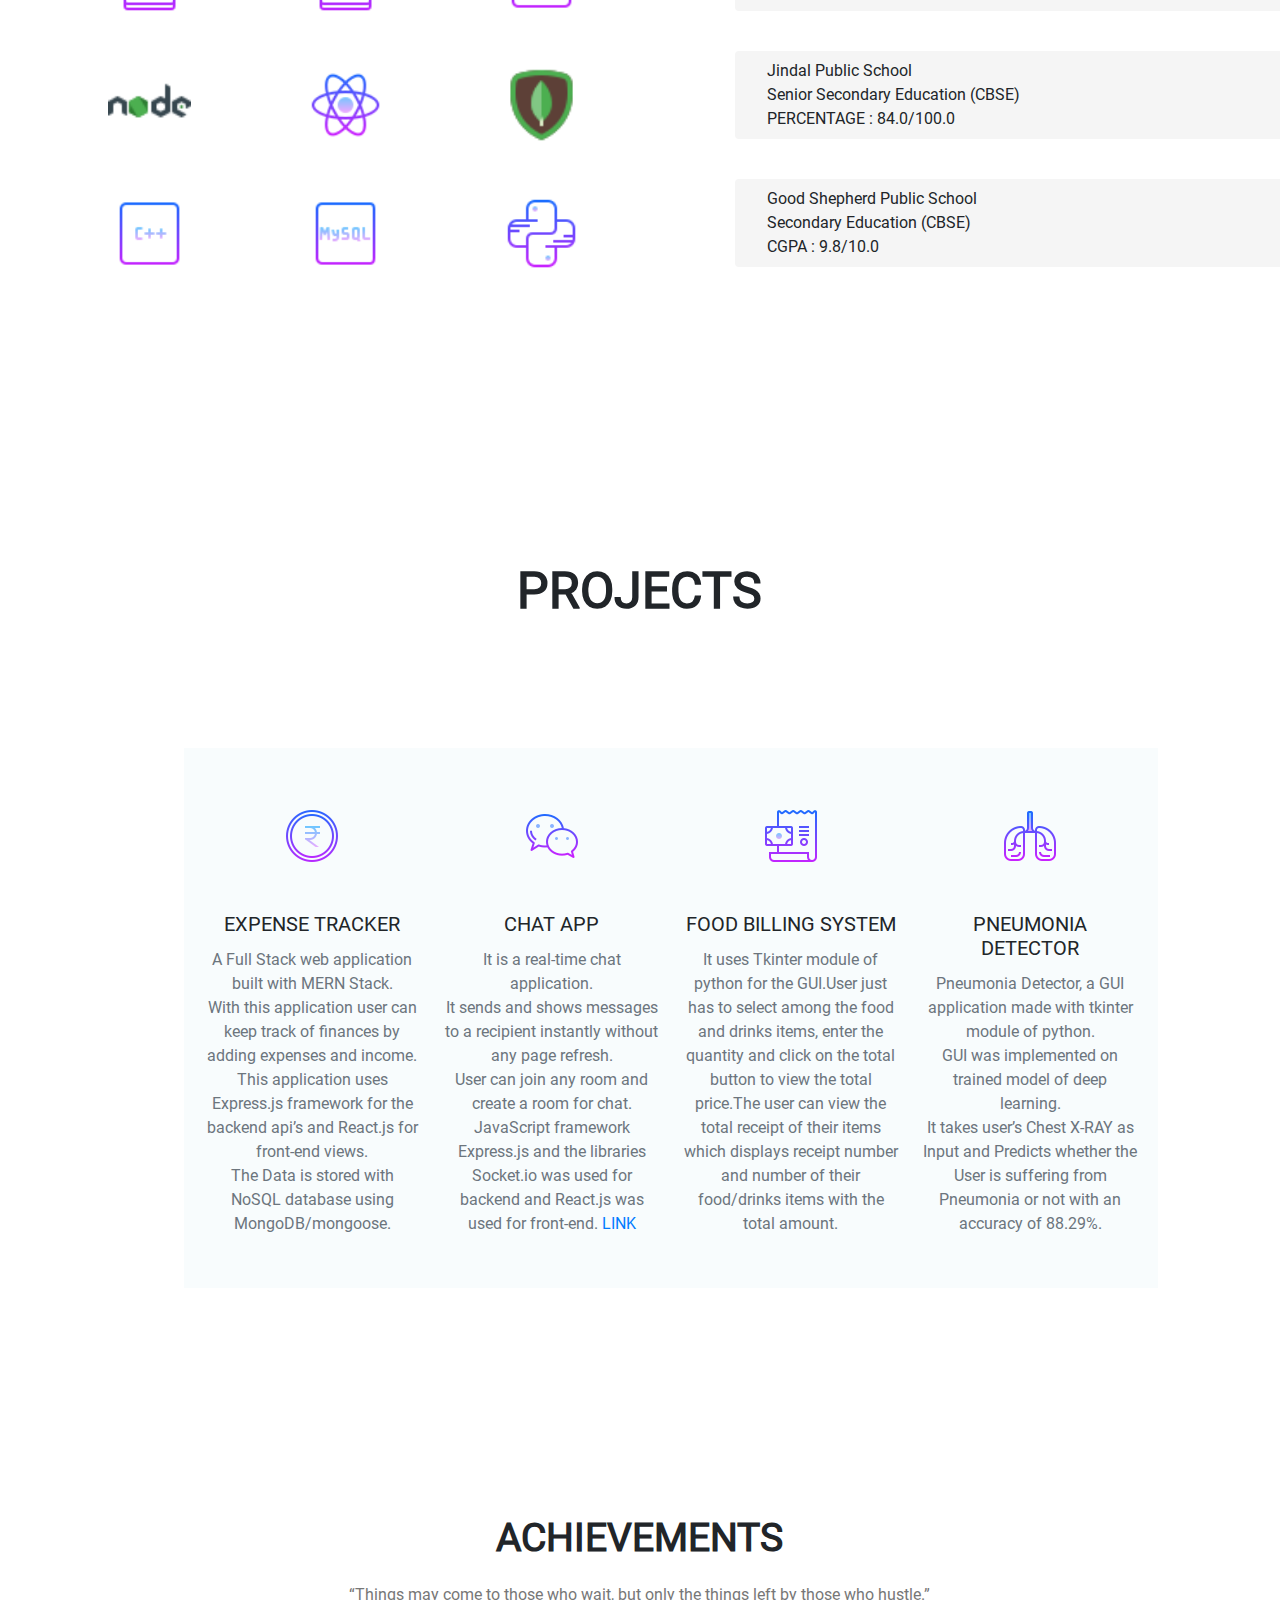
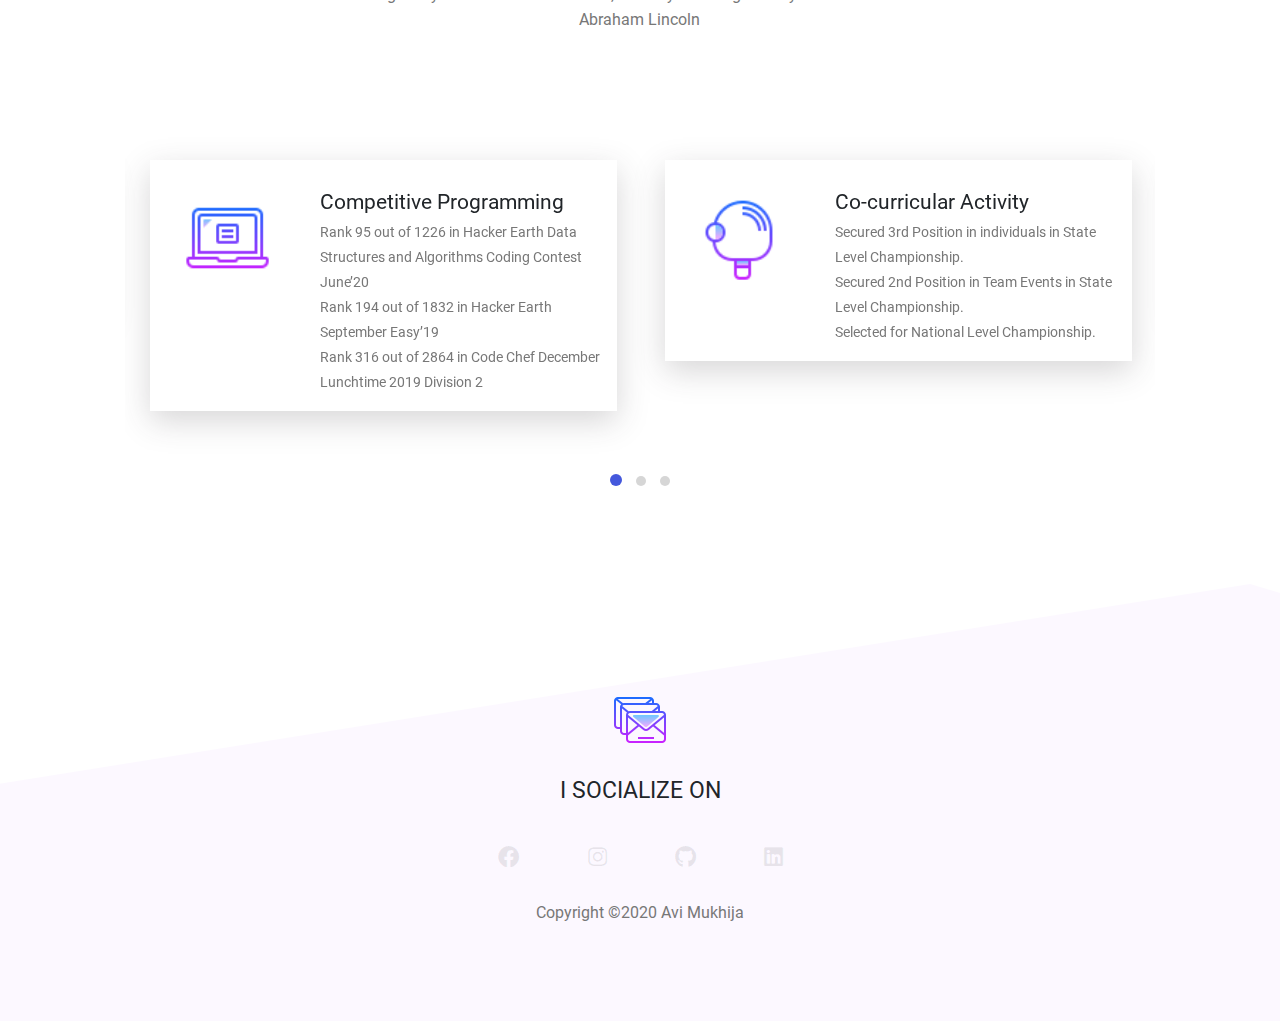
==== commit 4283414d: "third commit" ====
--- a/index.html
+++ b/index.html
@@ -127,8 +127,8 @@
             <div class="container-fluid">
               <div class="row">
                 <div class="col-xl-6 col-lg-12 col-md-12">
+                  <h1 class="text-uppercase title-text">SKILLS</h1>
                   <div class=" first-row row">
-                    <h1 class="text-uppercase title-text">SKILLS</h1>
                     <div class="col-lg-4 col-md-6 col-sm-6">
                       <div class="single-brand">
                         <img src="./img/brands/icons8-html-filetype-64.png" alt="Skill-1" >
@@ -254,6 +254,7 @@
                         <h5 class="text-uppercase font-roboto card-title">Chat App</h5>
                         <p class="card-text text-secondary">
                           It is a real-time chat application.<br> It sends and shows messages to a recipient instantly without any page refresh.<br> User can join any room and create a room for chat.<br>JavaScript framework Express.js and the libraries Socket.io was used for backend and React.js was used for front-end.
+                          <a href="https://vigilant-fermat-f16bd4.netlify.app" target="_blank">LINK</a>
                         </p>
                       </div>
                     </div>
--- a/css/style.css
+++ b/css/style.css
@@ -136,7 +136,7 @@
 .education-text{
     background-color: whitesmoke;
     padding: 0.5rem 2rem;
-    margin:  0.5rem 5rem;
+    margin:  2.5rem 5rem;
     border-radius: 4px;
 }
 /* End Brand Area */ 
--- a/css/responsive.css
+++ b/css/responsive.css
@@ -73,6 +73,7 @@
         margin-left: 0px;
         padding-left: 0px;
     }
+ 
 }
 
 
